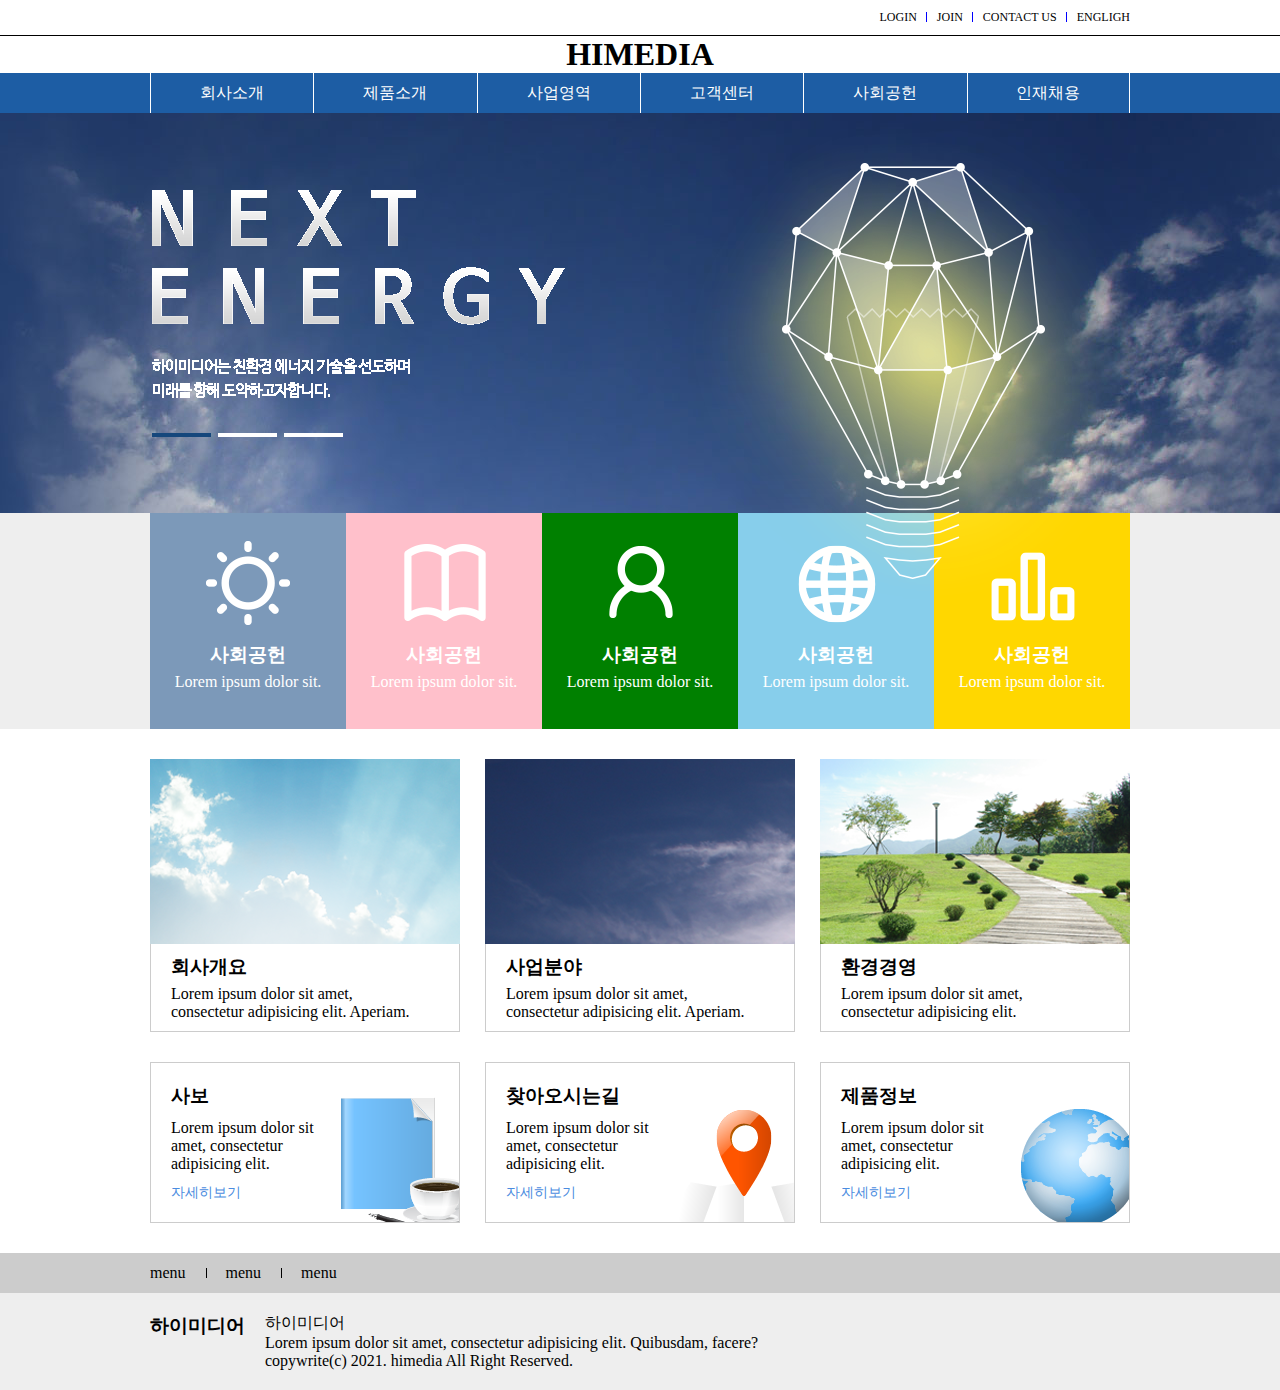
==== 01himedia/index.html @ 07e073f7 "up data" ====
<!DOCTYPE html>
<html lang="ko">
<head>
    <meta charset="UTF-8">
    <title>himedia</title>
    <link rel="stylesheet" href="css/reset.css">
    <link rel="stylesheet" href="css/style.css">
</head>
<body>
 <header id="header"> <!-- 100%-->
        <div class="utilWrap"> <!-- 100%-->
            <div class="util clearfix"> <!-- 980-->
                <ul class="uMenu clearfix">
                    <li><a href="#">LOGIN</a></li>
                    <li><a href="#">JOIN</a></li>
                    <li><a href="#">CONTACT US</a></li>
                    <li><a href="#">ENGLIGH</a></li>
                </ul>
            </div>
        </div>
        <h1><a href="#">HIMEDIA</a></h1>
        <div class="gnbWrap"> <!-- 100% #1d5da4-->
            <nav class="gnbMenu"> <!-- 980  m auto-->
                <ul class="clearfix">
                    <li><a href="#">회사소개</a></li>
                    <li><a href="#">제품소개</a></li>
                    <li><a href="#">사업영역</a></li>
                    <li><a href="#">고객센터</a></li>
                    <li><a href="#">사회공헌</a></li>
                    <li><a href="#">인재채용</a></li>
                </ul>
            </nav>
        </div>
    </header>
    
    <div class="visualWrap" id="top">
        <div class="visual">
            <img src="images/main_slider_img.png" alt="light" class="vImg1">
            <img src="images/main_slider_txt.png" alt="txt" class="vImg2">
        </div>
    </div>
    
    <section class="section mb30">
        <ul class="banner clearfix">
            <li>
               <a href="javascript:void(0)">
                    <img src="images/icon01.png" alt="사회공헌" class="mb5">
                    <h3 class="mb5">사회공헌</h3>
                    <p>Lorem ipsum dolor sit.</p>
               </a>
            </li>
            <li>
               <a href="#" onclick="return false">
                    <img src="images/icon02.png" alt="사회공헌" class="mb5">
                    <h3 class="mb5">사회공헌</h3>
                    <p>Lorem ipsum dolor sit.</p>
               </a>
            </li>
            <li>
               <a href="#top">
                    <img src="images/icon03.png" alt="사회공헌" class="mb5">
                    <h3 class="mb5">사회공헌</h3>
                    <p>Lorem ipsum dolor sit.</p>
               </a>
            </li>
            <li>
               <a href="#">
                    <img src="images/icon04.png" alt="사회공헌" class="mb5">
                    <h3 class="mb5">사회공헌</h3>
                    <p>Lorem ipsum dolor sit.</p>
               </a>
            </li>
            <li>
               <a href="#">
                    <img src="images/icon05.png" alt="사회공헌" class="mb5">
                    <h3 class="mb5">사회공헌</h3>
                    <p>Lorem ipsum dolor sit.</p>
               </a>
            </li>
        </ul>
    </section>
    <section class="contWrap1st mb30">
        <ul class="clearfix">
            <li>
                <img src="images/content_img01.png" alt="회사개요">
                <div class="body">
                    <h3 class="mb5">회사개요</h3>
                    <p>Lorem ipsum dolor sit amet,<br> consectetur adipisicing elit. Aperiam.</p>
                </div>
            </li>
            <li>
                <img src="images/content_img02.png" alt="회사개요">
                <div class="body">
                    <h3 class="mb5">사업분야</h3>
                    <p>Lorem ipsum dolor sit amet,<br> consectetur adipisicing elit. Aperiam.</p>
                </div>
            </li>
            <li>
                <img src="images/content_img03.png" alt="회사개요">
                <div class="body">
                    <h3 class="mb5">환경경영</h3>
                    <p>Lorem ipsum dolor sit amet,<br>consectetur adipisicing elit. </p>
                </div>
            </li>
        </ul>
    </section>
    <section class="contWrap2st mb30">
        <ul class="clearfix">
            <li>
                <img src="images/content_icon01.png" alt="사보">
                <div class="body">
                    <h3 class="mb10">사보</h3>
                    <p class="mb10">Lorem ipsum dolor sit amet, consectetur adipisicing elit.</p>
                    <a href="#">자세히보기</a>
                </div>
            </li>
            <li>
                <img src="images/content_icon02.png" alt="사보">
                <div class="body">
                    <h3 class="mb10">찾아오시는길</h3>
                    <p class="mb10">Lorem ipsum dolor sit amet, consectetur adipisicing elit.</p>
                    <a href="#">자세히보기</a>
                </div>
            </li>
            <li>
                <img src="images/content_icon03.png" alt="사보">
                <div class="body">
                    <h3 class="mb10">제품정보</h3>
                    <p class="mb10">Lorem ipsum dolor sit amet, consectetur adipisicing elit.</p>
                    <a href="#">자세히보기</a>
                </div>
            </li>
        </ul>
    </section>
    <footer id="footer"><!--100%-->
        <div class="footerTopWrap"> <!--100%-->
            <div class="footerTop clearfix"> <!--980 mauto-->
                <ul class="clearfix">
                    <li><a href="#">menu</a></li>
                    <li><a href="#">menu</a></li>
                    <li><a href="#">menu</a></li>
                </ul>
            </div>
        </div>
        <div class="footerBottom clearfix"> <!--980 mauto-->
            <h3>하이미디어</h3>
            <div class="copy">
                <p>하이미디어</p>
                <p>Lorem ipsum dolor sit amet, consectetur adipisicing elit. Quibusdam, facere?</p>
                <p>copywrite(c) 2021. himedia All Right Reserved.</p>
            </div>
        </div>
    </footer>

    
    
    
</body>
</html>
---- 01himedia/css/style.css ----
@charset "utf-8";
body{min-width:980px}

/*header*/
.utilWrap{border-bottom: 1px solid #000;}
.util{width: 980px;margin: 0 auto;}
.uMenu{_width: 330px;float: right;}
.uMenu li{float: left;padding: 0 10px;position: relative;}
.uMenu li:last-child{padding-right:0;}
.uMenu li a{display: block;line-height:35px;font-size:12px}
.uMenu li:after{
    content:"";position: absolute;width: 1px;height: 10px;
    background: #00f;right:0;top:12px
}
.uMenu li:last-child:after{content:"";display: none;}

#header h1{text-align: center;}

.gnbWrap{background: #1d5da4;}
.gnbMenu{width: 980px;margin: 0 auto;}
.gnbMenu li{float: left;width:calc(100% / 6);border-left: 1px solid #fff;}
.gnbMenu li:last-child{border-right: 1px solid #fff;}
.gnbMenu a{display: block;line-height:40px;text-align: center;color:white}
.gnbMenu a:hover{color:orange;background:#00f;}

/*visual wrap*/
.visualWrap{
    height: 400px;_overflow: hidden;
/*
    background-color: #223a6a;
    background-image: url(../images/main_bg1.jpg);
    background-position: center;
    background-repeat: no-repeat;
*/
    background:#223a6a url(../images/main_bg01.jpg) no-repeat center;
}
.visual{width: 980px;height: 400px;margin:0 auto;position: relative;}
.visual .vImg1,
.visual .vImg2{position: absolute;}
.visual .vImg1{right: 0;top: -10px;}
.visual .vImg2{left: 0;top:76px}

/*section*/
.section{background: #eee;}
.banner{width: 980px;margin: 0 auto}
.banner li{float: left;width:calc(100% / 5);padding-top:20px}
.banner li a{display: block;height: 196px;text-align: center;color:white}
.banner li:nth-child(1){background: #7c99b9;}
.banner li:nth-child(2){background: pink;}
.banner li:nth-child(3){background: green;}
.banner li:nth-child(4){background: skyblue;}
.banner li:nth-child(5){background: gold;}

/*content 1st*/
.contWrap1st{width: 980px;margin: 0 auto}
.contWrap1st li{float: left;width:310px;margin-right:25px;}
.contWrap1st li:last-child{margin-right:0;}
.contWrap1st .body{
    padding:10px 20px 10px 20px;
    border: 1px solid #ccc;
    border-top: 0 none;
}
.contWrap1st img{display: block;}

/*content 2st*/
.contWrap2st{width: 980px;margin: 0 auto;}
.contWrap2st li{
    position: relative;overflow: hidden;
    float: left;width:310px;margin-right: 25px;
    border: 1px solid #ccc;
    padding: 20px;
}
.contWrap2st li:last-child{margin-right: 0;}
.contWrap2st img{position: absolute;right: -50px;}
.contWrap2st .body{width: 150px;}
.contWrap2st .body a{font-size: 14px;color:#4b8ce0}

/*footer*/
#footer{background: #eee;}
.footerTopWrap{background: #ccc;}
.footerTop{width: 980px;margin: 0 auto;}
.footerTop ul{float: left;overflow: hidden;}
.footerTop li{float: left;position: relative;}
.footerTop li a{display: block;padding: 0 20px;line-height:40px;}
.footerTop li:first-child a{padding-left: 0;}
.footerTop li:after{
    content:"";position: absolute;width: 1px;height: 10px;background: #000;
    right:-1px;top:15px
}
.footerBottom{width: 980px;margin: 0 auto;padding:20px 0;}
.footerBottom h3{float: left;margin-right:20px;}
.footerBottom .copy{float: left;}
/*common*/
.mb5{margin-bottom:5px !important;}
.mb10{margin-bottom:10px !important;}
.mb15{margin-bottom:15px !important;}
.mb20{margin-bottom:20px !important;}
.mb30{margin-bottom:30px !important;}
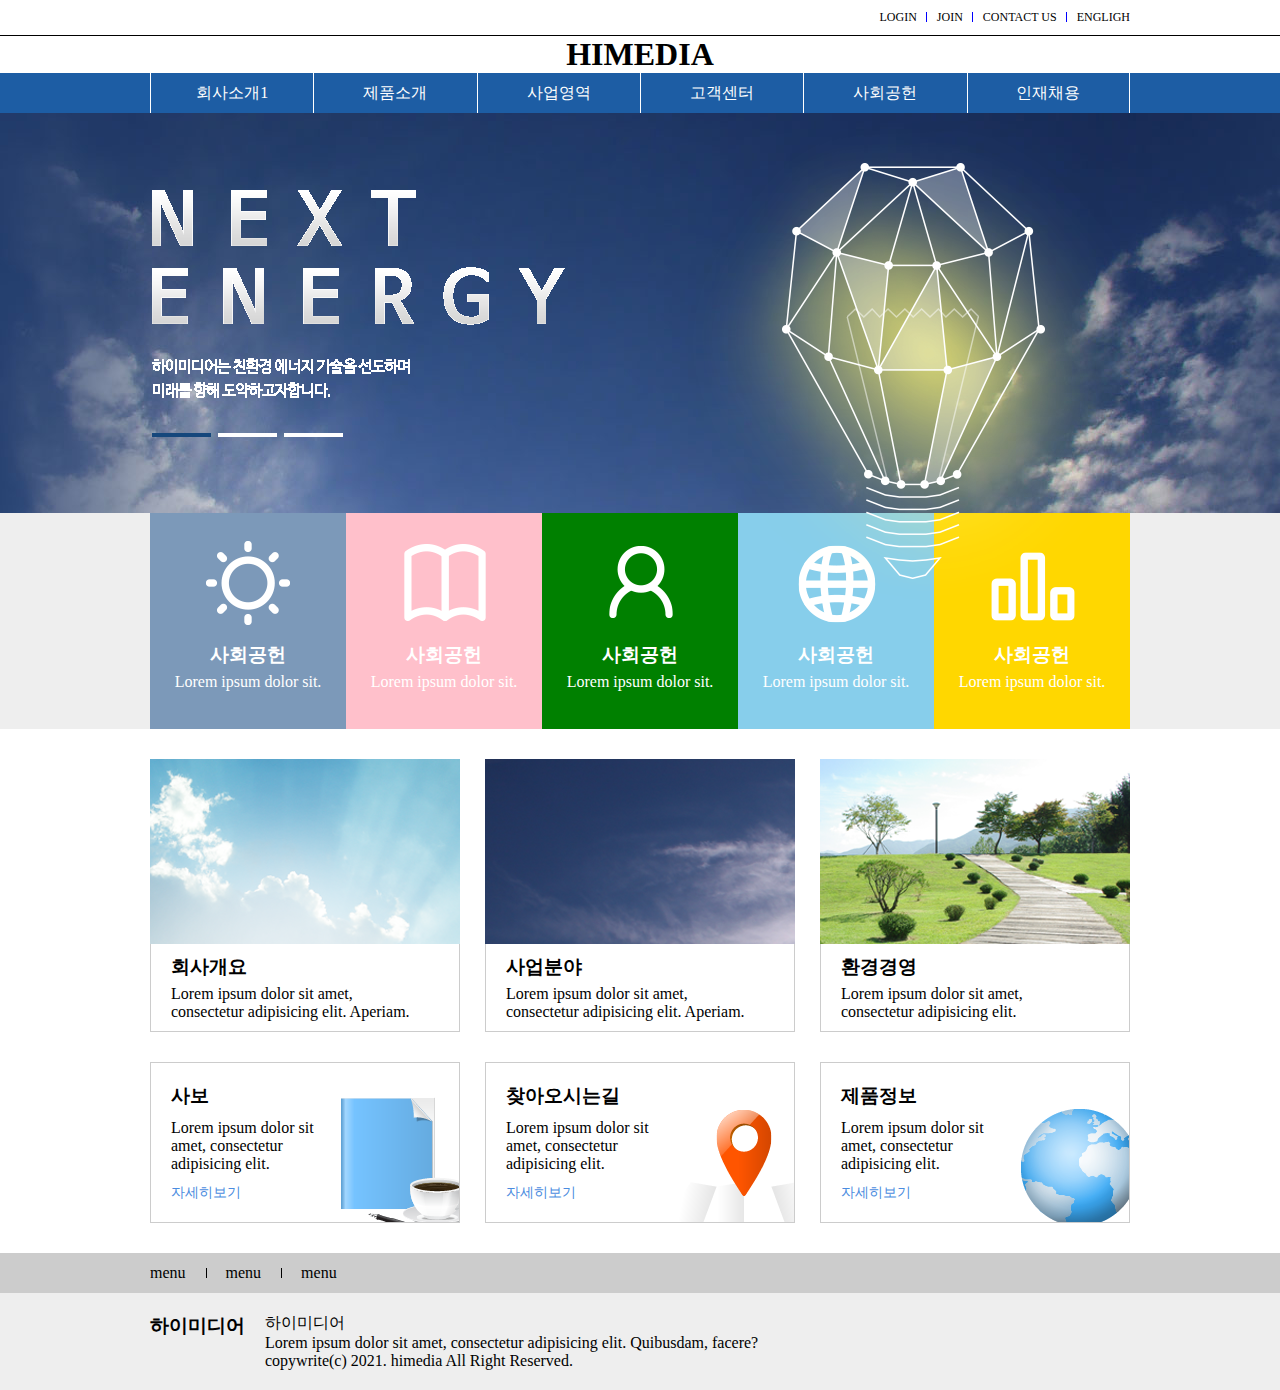
==== commit ba18744b: "himedia v5" ====
--- a/01himedia/index.html
+++ b/01himedia/index.html
@@ -22,7 +22,7 @@
         <div class="gnbWrap"> <!-- 100% #1d5da4-->
             <nav class="gnbMenu"> <!-- 980  m auto-->
                 <ul class="clearfix">
-                    <li><a href="#">회사소개</a></li>
+                    <li><a href="#">회사소개1</a></li>
                     <li><a href="#">제품소개</a></li>
                     <li><a href="#">사업영역</a></li>
                     <li><a href="#">고객센터</a></li>
@@ -32,14 +32,14 @@
             </nav>
         </div>
     </header>
-    
+
     <div class="visualWrap" id="top">
         <div class="visual">
             <img src="images/main_slider_img.png" alt="light" class="vImg1">
             <img src="images/main_slider_txt.png" alt="txt" class="vImg2">
         </div>
     </div>
-    
+
     <section class="section mb30">
         <ul class="banner clearfix">
             <li>
@@ -152,8 +152,8 @@
         </div>
     </footer>
 
-    
-    
-    
+
+
+
 </body>
-</html>+</html>
